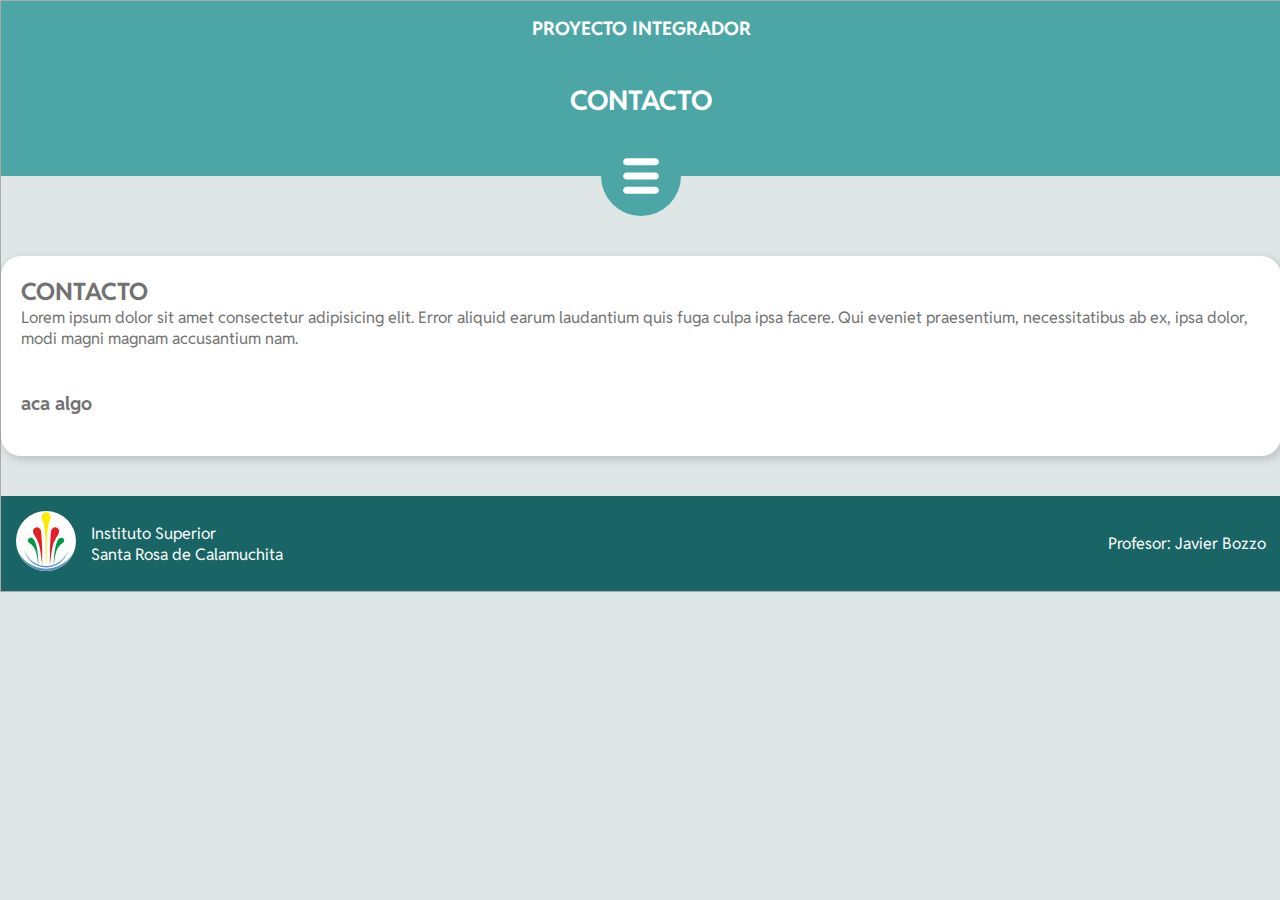
==== contacto.html @ 55784cdd "mover imagenes" ====
<!DOCTYPE html>
<html lang="es">
<head>
    <meta charset="UTF-8">
    <meta http-equiv="X-UA-Compatible" content="IE=edge">
    <meta name="viewport" content="width=device-width, initial-scale=1.0">
    <title>CONTACTO</title>
    <meta name="description" content="primer ejercicio PI">
    <meta name="keywords" content="ejercicio, proyecto integrador">
    <link rel="preconnect" href="https://fonts.googleapis.com">
    <link rel="preconnect" href="https://fonts.gstatic.com" crossorigin>
    <link href="https://fonts.googleapis.com/css2?family=Reddit+Sans:ital,wght@0,200..900;1,200..900&display=swap" rel="stylesheet">
    <link rel="stylesheet" type="" href="./estilosC.css">
    <link rel="shortcut icon" type="image/x-icon" href="./assets/img/issrc_3.svg">
</head>
<body>
    <main>
        <header>
            <h3>PROYECTO INTEGRADOR</h3>
            <h1>CONTACTO</h1>
            <nav>
                <label for="menu" class="menu">
                    <svg fill="#ffffff" viewBox="-6.4 -6.4 44.80 44.80" id="menuIcon" version="1.1" xml:space="preserve" xmlns="http://www.w3.org/2000/svg" xmlns:xlink="http://www.w3.org/1999/xlink" stroke="#ffffff" stroke-width="0.00032">
                        <g id="SVGRepo_bgCarrier" stroke-width="0"></g>
                        <g id="SVGRepo_tracerCarrier" stroke-linecap="round" stroke-linejoin="round" stroke="#CCCCCC" stroke-width="0.064"></g>
                        <g id="SVGRepo_iconCarrier">
                        <path d="M26,16c0,1.104-0.896,2-2,2H8c-1.104,0-2-0.896-2-2s0.896-2,2-2h16C25.104,14,26,14.896,26,16z" id="med"></path>
                        <path d="M26,8c0,1.104-0.896,2-2,2H8c-1.104,0-2-0.896-2-2s0.896-2,2-2h16C25.104,6,26,6.896,26,8z" id="sup"></path>
                        <path d="M26,24c0,1.104-0.896,2-2,2H8c-1.104,0-2-0.896-2-2s0.896-2,2-2h16C25.104,22,26,22.896,26,24z" id="inf"></path>   </g>
                    </svg>
                </label>
                <input class="check" type="checkbox" name="" value="" id="menu">
                <ul class="ul_links">
                    <li class="li_link">
                        <a class="item_menu" href="./index.html">INICIO</a>
                    </li>
                    <li class="li_link">
                        <a class="item_menu" href="./quienes.html">QUIENES SOMOS</a>
                    </li>
                    <li class="li_link">
                        <a class="item_menu" href="./multimedia.html">MULTIMEDIA</a>
                    </li>
                    <li class="li_link">
                        <a class="item_menu" href="./contacto.html">CONTACTO</a>
                    </li>
                </ul>
            </nav>
        </header>
        
        <section id="quienes-somos">
            <article class="art1">
                <h2>CONTACTO</h2>
                <p>Lorem ipsum dolor sit amet consectetur adipisicing elit. Error aliquid earum laudantium quis fuga culpa ipsa facere. Qui eveniet praesentium, necessitatibus ab ex, ipsa dolor, modi magni magnam accusantium nam.</p>
                <br><br>
                <h3>aca algo</h3>
                <br>
            </article>
        </section>
        
        <footer>
            <div class="cajaISSRC">
                <div><img class="logoISSRC" src="./assets/img/issrc.svg" height="60px" alt="logo ISSRC"></div>
                <div><p>Instituto Superior <br> Santa Rosa de Calamuchita</p></div>
            </div>
            <div>
                <p>Profesor: Javier Bozzo</p>
            </div>
        </footer>
        
    </main>
    
    <script src="./script.js"></script>
</body>
</html>
---- estilosC.css ----
* {
    margin: 0;
    padding: 0;
    font-family: "Reddit Sans", sans-serif;
    font-optical-sizing: auto;
}

body {
    background-color: rgb(222, 230, 230);
}   
main {
    width: 100%;
    margin: 0px auto;
    border: 1px solid rgb(170, 170, 170);
}
header {
    padding-top: 15px;
    height: 200px;
    background-color: rgb(77, 166, 166);
    color: white;
    text-align: center;
    display: flex;
    flex-direction: column;
    justify-content: space-between;
}
h1 {
    font-size: 1.7em;
}
nav {
    display: flex;
    margin-top: 15px;
    height: 40px;
    width: 100%;
    background-color: rgb(222, 230, 230);
    border: 0px solid rgb(170, 170, 170);
    flex-wrap: wrap;
    align-content: flex-end;
    position: relative;
}

a {
    text-decoration: none;
}
.li_link {
    transition: all .4s;
    width: 100%;
    padding: 20px;
}
.li_link:hover {
    background-color: rgb(77, 166, 166);    
}
.item_menu {
    font-size: 1.5rem;
    font-weight: bold;
    color: white;
}
ul {
    list-style: none;
}
.ul_links {
    z-index: 7;
    background-color:rgb(25, 100, 100);
    width: 100%;
    position: absolute;
    top: 0px;
    height: calc(100vh + 1px);
    display: flex;
    justify-content: center;
    align-items: center;
    flex-direction: column;
    gap: 3rem;
    height: 0;
    overflow: hidden;
    transition: all .4s;

}
.check {
    display: none;
}
.check:checked + .ul_links {
    height: 42em;
}
.menu {
    display: flex;
    align-items: center;
    justify-content: center;
    margin: auto;
    background-color: rgb(77, 166, 166);
    border-radius: 40px;
    height: 80px;
    width: 80px;
    z-index: 8;
}
.menu:hover {
    display: flex;
    align-items: center;
    justify-content: center;
    border-radius: 40px;
    height: 80px;
    width: 80px;
}
section {
    margin: 20px;
    display: flex;
    flex-wrap: wrap;
    justify-content: center;
    flex-direction: column;
    align-content: center;
}

article {
    width: 100%;
    color: rgb(114, 114, 114);
    box-shadow: 3px 3px 6px 2px rgba(140, 140, 140, 0.3);
    margin: 20px 0;
    padding: 20px;
    background-color: rgb(255, 255, 255);
    border-radius: 20px;
    overflow: hidden;   
    text-overflow: ellipsis;
    transition: all .3s;
}

article:hover {
    color: rgb(114, 114, 114);
    box-shadow: -1px -1px 2px 2px rgba(140, 140, 140, 0.3);
    background-color: rgb(238, 238, 238);
}

#quienes-somos {
    display: flex;
    flex-direction: column;
    gap: 20px;
}

.equipo {
    display: flex;
    flex-wrap: wrap;
    gap: 20px;
    justify-content: center;
}

.integrante {
    flex: 1 1 calc(33% - 40px);
    background-color: rgb(255, 255, 255);
    padding: 15px;
    box-shadow: 2px 2px 5px rgba(140, 140, 140, 0.3);
    border-radius: 10px;
    transition: all .3s;
}

.integrante:hover {
    box-shadow: 2px 2px 10px rgba(140, 140, 140, 0.5);
    background-color: rgb(238, 238, 238);
}

.textoPerfil {
    text-align: center;
    padding: 5px;
}

footer {
    padding: 15px;
    background-color: rgb(25, 100, 100);
    color: white;
    display: flex;
    justify-content: space-between;
    align-items: center;
}

.cajaISSRC {
    display: flex;
    justify-content: space-around;
    align-items: center;
    gap: 15px;
}

#menuIcon {
    transition: all .4s;
}

#menuIcon:hover {
    transform: scale(0.85); 
    transform: rotate(-90deg);
    fill: rgba(255, 255, 255, 0.6);   
}

@media (max-width: 680px) {
    .integrante {
        flex: 1 1 100%;
    }
}
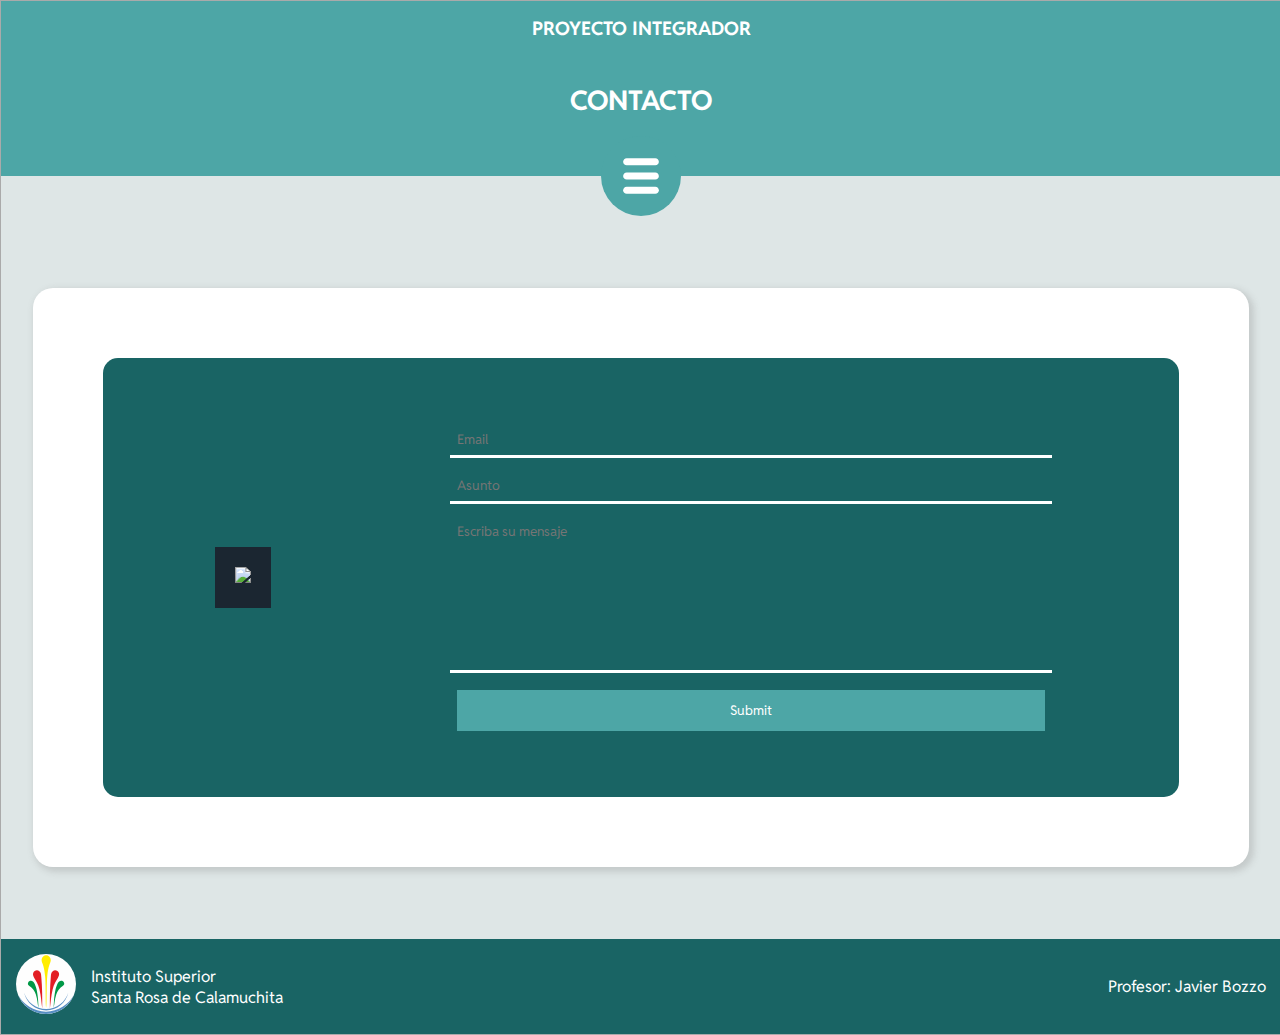
==== commit 3aa91aa5: "scroll" ====
--- a/contacto.html
+++ b/contacto.html
@@ -1,5 +1,6 @@
 <!DOCTYPE html>
 <html lang="es">
+
 <head>
     <meta charset="UTF-8">
     <meta http-equiv="X-UA-Compatible" content="IE=edge">
@@ -11,8 +12,9 @@
     <link rel="preconnect" href="https://fonts.gstatic.com" crossorigin>
     <link href="https://fonts.googleapis.com/css2?family=Reddit+Sans:ital,wght@0,200..900;1,200..900&display=swap" rel="stylesheet">
     <link rel="stylesheet" type="" href="./estilosC.css">
-    <link rel="shortcut icon" type="image/x-icon" href="./assets/img/issrc_3.svg">
+    <link rel="shortcut icon" type="image/x-icon" href="./assets/img/issrc.ico">
 </head>
+
 <body>
     <main>
         <header>
@@ -20,13 +22,23 @@
             <h1>CONTACTO</h1>
             <nav>
                 <label for="menu" class="menu">
-                    <svg fill="#ffffff" viewBox="-6.4 -6.4 44.80 44.80" id="menuIcon" version="1.1" xml:space="preserve" xmlns="http://www.w3.org/2000/svg" xmlns:xlink="http://www.w3.org/1999/xlink" stroke="#ffffff" stroke-width="0.00032">
+                    <svg fill="#ffffff" viewBox="-6.4 -6.4 44.80 44.80" id="menuIcon" version="1.1" xml:space="preserve"
+                        xmlns="http://www.w3.org/2000/svg" xmlns:xlink="http://www.w3.org/1999/xlink" stroke="#ffffff"
+                        stroke-width="0.00032">
                         <g id="SVGRepo_bgCarrier" stroke-width="0"></g>
-                        <g id="SVGRepo_tracerCarrier" stroke-linecap="round" stroke-linejoin="round" stroke="#CCCCCC" stroke-width="0.064"></g>
+                        <g id="SVGRepo_tracerCarrier" stroke-linecap="round" stroke-linejoin="round" stroke="#CCCCCC"
+                            stroke-width="0.064"></g>
                         <g id="SVGRepo_iconCarrier">
-                        <path d="M26,16c0,1.104-0.896,2-2,2H8c-1.104,0-2-0.896-2-2s0.896-2,2-2h16C25.104,14,26,14.896,26,16z" id="med"></path>
-                        <path d="M26,8c0,1.104-0.896,2-2,2H8c-1.104,0-2-0.896-2-2s0.896-2,2-2h16C25.104,6,26,6.896,26,8z" id="sup"></path>
-                        <path d="M26,24c0,1.104-0.896,2-2,2H8c-1.104,0-2-0.896-2-2s0.896-2,2-2h16C25.104,22,26,22.896,26,24z" id="inf"></path>   </g>
+                            <path
+                                d="M26,16c0,1.104-0.896,2-2,2H8c-1.104,0-2-0.896-2-2s0.896-2,2-2h16C25.104,14,26,14.896,26,16z"
+                                id="med"></path>
+                            <path
+                                d="M26,8c0,1.104-0.896,2-2,2H8c-1.104,0-2-0.896-2-2s0.896-2,2-2h16C25.104,6,26,6.896,26,8z"
+                                id="sup"></path>
+                            <path
+                                d="M26,24c0,1.104-0.896,2-2,2H8c-1.104,0-2-0.896-2-2s0.896-2,2-2h16C25.104,22,26,22.896,26,24z"
+                                id="inf"></path>
+                        </g>
                     </svg>
                 </label>
                 <input class="check" type="checkbox" name="" value="" id="menu">
@@ -46,29 +58,51 @@
                 </ul>
             </nav>
         </header>
-        
+
         <section id="quienes-somos">
             <article class="art1">
-                <h2>CONTACTO</h2>
-                <p>Lorem ipsum dolor sit amet consectetur adipisicing elit. Error aliquid earum laudantium quis fuga culpa ipsa facere. Qui eveniet praesentium, necessitatibus ab ex, ipsa dolor, modi magni magnam accusantium nam.</p>
-                <br><br>
-                <h3>aca algo</h3>
-                <br>
+                <div class="flex-container">
+                    <form class="form">
+                        <div class="form__section uno">
+                            <input type="email" class="form__input" placeholder="Email">
+                        </div>
+                        <div class="form__section dos">
+                            <input type="text" class="form__input" placeholder="Asunto">
+                        </div>
+                        <div class="form__section tres">
+                            <textarea class="form__input" placeholder="Escriba su mensaje"></textarea>
+                        </div>
+                        <div class="form__section">
+                            <input type="submit" class="form__input enviar">
+                        </div>
+                    </form>
+                    <div class="form-img">
+                        <div class="img-conteiner">
+                            <div>
+                                <img src="https://cdn-icons-png.flaticon.com/512/95/95645.png">
+                            </div>
+
+                        </div>
+                    </div>
+                </div>
             </article>
         </section>
-        
+
         <footer>
             <div class="cajaISSRC">
                 <div><img class="logoISSRC" src="./assets/img/issrc.svg" height="60px" alt="logo ISSRC"></div>
-                <div><p>Instituto Superior <br> Santa Rosa de Calamuchita</p></div>
+                <div>
+                    <p>Instituto Superior <br> Santa Rosa de Calamuchita</p>
+                </div>
             </div>
             <div>
                 <p>Profesor: Javier Bozzo</p>
             </div>
         </footer>
-        
+
     </main>
-    
+
     <script src="./script.js"></script>
 </body>
+
 </html>--- a/estilosC.css
+++ b/estilosC.css
@@ -100,6 +100,7 @@
     width: 80px;
 }
 section {
+    padding: 2rem;
     margin: 20px;
     display: flex;
     flex-wrap: wrap;
@@ -185,8 +186,100 @@
     fill: rgba(255, 255, 255, 0.6);   
 }
 
+.flex-container {
+	display: flex;
+	align-items: center;
+	flex-wrap: wrap;
+    justify-content: center;
+    background: rgb(25, 100, 100);
+    margin: 50px 50px;
+    padding: 30px;
+    border-radius: 15px;
+}
+
+.form {
+    min-width: 200px;
+	flex: 1;
+	text-align: center;
+	padding: 30px;
+	order: 5;
+}
+.form__input {
+    width: 80%;
+    padding: 7px;
+    margin: 6px 0;
+    border: none;
+    border-bottom: 3px solid rgb(255, 255, 255);
+    background-color: transparent;
+    color: #fff;
+
+}
+.form__input:focus {
+	background: linear-gradient(to bottom, transparent, rgb(77, 166, 166));/*efecto sobre los input tipo pared transparente que se eleva al hacer clic */
+	outline: none;
+	border-bottom: 3px solid #5ad;
+
+}
+.form textarea {
+	min-height: 140px;
+	resize: none;/*para sacar propiedad de expandirse del text area*/
+}
+.form-img {
+    flex: 1;
+    padding: 10px;
+    display: flex;
+    min-width: 150px;
+    max-width: 200px;
+    order: 2;
+}
+.form-img div {
+	padding: 10px;
+	
+}
+.img-conteiner {
+   margin: auto; 
+}
+.img-conteiner div {
+	background-color: #1B2631;
+	/*border-radius: 50%;*/
+	text-align: center;
+	padding: 20px;
+}
+.form-img img {
+	width: 100%;	
+	margin: auto;
+}
+.enviar {
+	background-color: rgb(77, 166, 166);
+	border-bottom: none;
+	padding: 12px;
+}
+.enviar:hover {
+	background-color: rgb(28, 136, 136);
+	border-bottom: none;
+	padding: 12px;
+}
+.enviar:focus {
+	background-color: rgb(77, 166, 166);
+	
+}
+.enviar:active {
+	background: linear-gradient(to bottom, rgb(77, 166, 166), rgb(25, 100, 100));
+}
+
 @media (max-width: 680px) {
     .integrante {
         flex: 1 1 100%;
     }
-}+    .flex-container {
+        display: flex;
+        flex-direction: column;
+        align-items: center;
+        flex-wrap: wrap;
+        justify-content: center;
+        background: rgb(25, 100, 100);
+        margin: 50px 50px;
+        padding: 30px;
+        border-radius: 15px;
+    }
+}
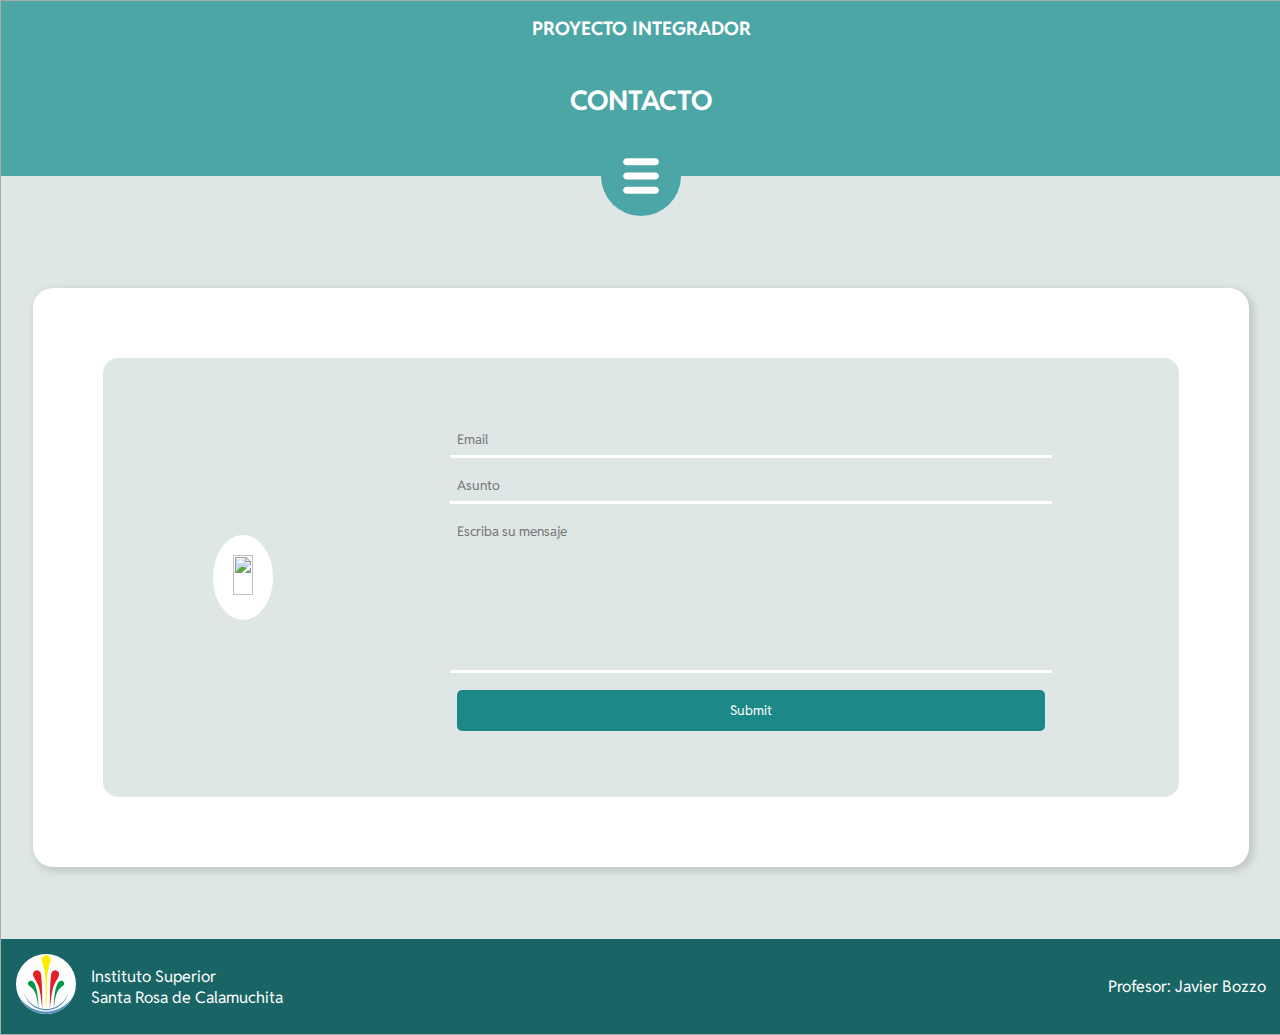
==== commit 1ca01995: "contacto" ====
--- a/contacto.html
+++ b/contacto.html
@@ -79,7 +79,7 @@
                     <div class="form-img">
                         <div class="img-conteiner">
                             <div>
-                                <img src="https://cdn-icons-png.flaticon.com/512/95/95645.png">
+                                <img src="https://cdn-icons-png.flaticon.com/512/95/95645.png" height="40px">
                             </div>
 
                         </div>
--- a/estilosC.css
+++ b/estilosC.css
@@ -3,17 +3,17 @@
     padding: 0;
     font-family: "Reddit Sans", sans-serif;
     font-optical-sizing: auto;
-}
-
-body {
+  }
+  
+  body {
     background-color: rgb(222, 230, 230);
-}   
-main {
+  }   
+  main {
     width: 100%;
     margin: 0px auto;
     border: 1px solid rgb(170, 170, 170);
-}
-header {
+  }
+  header {
     padding-top: 15px;
     height: 200px;
     background-color: rgb(77, 166, 166);
@@ -22,11 +22,11 @@
     display: flex;
     flex-direction: column;
     justify-content: space-between;
-}
-h1 {
+  }
+  h1 {
     font-size: 1.7em;
-}
-nav {
+  }
+  nav {
     display: flex;
     margin-top: 15px;
     height: 40px;
@@ -36,28 +36,28 @@
     flex-wrap: wrap;
     align-content: flex-end;
     position: relative;
-}
-
-a {
+  }
+  
+  a {
     text-decoration: none;
-}
-.li_link {
+  }
+  .li_link {
     transition: all .4s;
     width: 100%;
     padding: 20px;
-}
-.li_link:hover {
+  }
+  .li_link:hover {
     background-color: rgb(77, 166, 166);    
-}
-.item_menu {
+  }
+  .item_menu {
     font-size: 1.5rem;
     font-weight: bold;
     color: white;
-}
-ul {
+  }
+  ul {
     list-style: none;
-}
-.ul_links {
+  }
+  .ul_links {
     z-index: 7;
     background-color:rgb(25, 100, 100);
     width: 100%;
@@ -72,15 +72,15 @@
     height: 0;
     overflow: hidden;
     transition: all .4s;
-
-}
-.check {
+  
+  }
+  .check {
     display: none;
-}
-.check:checked + .ul_links {
+  }
+  .check:checked + .ul_links {
     height: 42em;
-}
-.menu {
+  }
+  .menu {
     display: flex;
     align-items: center;
     justify-content: center;
@@ -90,16 +90,16 @@
     height: 80px;
     width: 80px;
     z-index: 8;
-}
-.menu:hover {
+  }
+  .menu:hover {
     display: flex;
     align-items: center;
     justify-content: center;
     border-radius: 40px;
     height: 80px;
     width: 80px;
-}
-section {
+  }
+  section {
     padding: 2rem;
     margin: 20px;
     display: flex;
@@ -107,9 +107,9 @@
     justify-content: center;
     flex-direction: column;
     align-content: center;
-}
-
-article {
+  }
+  
+  article {
     width: 100%;
     color: rgb(114, 114, 114);
     box-shadow: 3px 3px 6px 2px rgba(140, 140, 140, 0.3);
@@ -120,91 +120,92 @@
     overflow: hidden;   
     text-overflow: ellipsis;
     transition: all .3s;
-}
-
-article:hover {
+  }
+  
+  article:hover {
     color: rgb(114, 114, 114);
     box-shadow: -1px -1px 2px 2px rgba(140, 140, 140, 0.3);
     background-color: rgb(238, 238, 238);
-}
-
-#quienes-somos {
+  }
+  
+  #quienes-somos {
     display: flex;
     flex-direction: column;
     gap: 20px;
-}
-
-.equipo {
+  }
+  
+  .equipo {
     display: flex;
     flex-wrap: wrap;
     gap: 20px;
     justify-content: center;
-}
-
-.integrante {
+  }
+  
+  .integrante {
     flex: 1 1 calc(33% - 40px);
     background-color: rgb(255, 255, 255);
     padding: 15px;
     box-shadow: 2px 2px 5px rgba(140, 140, 140, 0.3);
     border-radius: 10px;
     transition: all .3s;
-}
-
-.integrante:hover {
+  }
+  
+  .integrante:hover {
     box-shadow: 2px 2px 10px rgba(140, 140, 140, 0.5);
     background-color: rgb(238, 238, 238);
-}
-
-.textoPerfil {
+  }
+  
+  .textoPerfil {
     text-align: center;
     padding: 5px;
-}
-
-footer {
+  }
+  
+  footer {
     padding: 15px;
     background-color: rgb(25, 100, 100);
     color: white;
     display: flex;
     justify-content: space-between;
     align-items: center;
-}
-
-.cajaISSRC {
+  }
+  
+  .cajaISSRC {
     display: flex;
     justify-content: space-around;
     align-items: center;
     gap: 15px;
-}
-
-#menuIcon {
+  }
+  
+  #menuIcon {
     transition: all .4s;
-}
-
-#menuIcon:hover {
+  }
+  
+  #menuIcon:hover {
     transform: scale(0.85); 
     transform: rotate(-90deg);
     fill: rgba(255, 255, 255, 0.6);   
-}
-
-.flex-container {
-	display: flex;
-	align-items: center;
-	flex-wrap: wrap;
-    justify-content: center;
-    background: rgb(25, 100, 100);
+  }
+  
+  .flex-container {
+    display: flex;
+    align-items: center;
+    align-content: center;
+    flex-wrap: wrap;
+    justify-content: center;
+    background: rgb(222,230,230);
     margin: 50px 50px;
     padding: 30px;
     border-radius: 15px;
-}
-
-.form {
+  }
+  
+  .form {
     min-width: 200px;
-	flex: 1;
-	text-align: center;
-	padding: 30px;
-	order: 5;
-}
-.form__input {
+    flex: 1;
+    text-align: center;
+    padding: 30px;
+    order: 5;
+  }
+  .form__input {
     width: 80%;
     padding: 7px;
     margin: 6px 0;
@@ -212,74 +213,79 @@
     border-bottom: 3px solid rgb(255, 255, 255);
     background-color: transparent;
     color: #fff;
-
-}
-.form__input:focus {
-	background: linear-gradient(to bottom, transparent, rgb(77, 166, 166));/*efecto sobre los input tipo pared transparente que se eleva al hacer clic */
-	outline: none;
-	border-bottom: 3px solid #5ad;
-
-}
-.form textarea {
-	min-height: 140px;
-	resize: none;/*para sacar propiedad de expandirse del text area*/
-}
-.form-img {
+  }
+  .form__input:focus {
+  background: linear-gradient(to bottom, transparent, rgb(77, 166, 166));/*efecto sobre los input tipo pared transparente que se eleva al hacer clic */
+  outline: none;
+  border-bottom: 3px solid #ffffff;
+  color:white;
+  
+  }
+  .form textarea {
+  min-height: 140px;
+  resize: none;/*para sacar propiedad de expandirse del text area*/
+  }
+  .form-img {
     flex: 1;
     padding: 10px;
     display: flex;
     min-width: 150px;
     max-width: 200px;
     order: 2;
-}
-.form-img div {
-	padding: 10px;
-	
-}
-.img-conteiner {
+  }
+  .form-img div {
+  padding: 10px;
+  
+  }
+  .img-conteiner {
    margin: auto; 
-}
-.img-conteiner div {
-	background-color: #1B2631;
-	/*border-radius: 50%;*/
-	text-align: center;
-	padding: 20px;
-}
-.form-img img {
-	width: 100%;	
-	margin: auto;
-}
-.enviar {
-	background-color: rgb(77, 166, 166);
-	border-bottom: none;
-	padding: 12px;
-}
-.enviar:hover {
-	background-color: rgb(28, 136, 136);
-	border-bottom: none;
-	padding: 12px;
-}
-.enviar:focus {
-	background-color: rgb(77, 166, 166);
-	
-}
-.enviar:active {
-	background: linear-gradient(to bottom, rgb(77, 166, 166), rgb(25, 100, 100));
-}
-
-@media (max-width: 680px) {
+    
+  }
+  .img-conteiner div {
+  background-color: #ffffff;
+  border-radius: 50%;
+  text-align: center;
+  padding: 20px;
+  }
+  .form-img img {
+  width: 100%;	
+  margin: auto;
+  }
+  .enviar {
+  background-color: rgb(28, 136, 136    );
+  border-radius: 5px;
+  border-bottom: none;
+  padding: 12px;
+  }
+  .enviar:hover {
+  background-color: rgb(77, 166, 166);
+  border-bottom: none;
+  padding: 12px;
+  }
+  .enviar:focus {
+  background-color: rgb(77, 166, 166);
+  
+  }
+  .enviar:active {
+  
+  box-shadow: inset 3px 3px 8px 3px rgb(0, 0, 0, 0.3);
+  }
+  
+  @media (max-width: 680px) {
     .integrante {
         flex: 1 1 100%;
+      margin: 5px;
     }
+    
     .flex-container {
         display: flex;
         flex-direction: column;
         align-items: center;
         flex-wrap: wrap;
         justify-content: center;
-        background: rgb(25, 100, 100);
+        background: rgb(222, 230, 230);
         margin: 50px 50px;
         padding: 30px;
         border-radius: 15px;
     }
-}
+  }
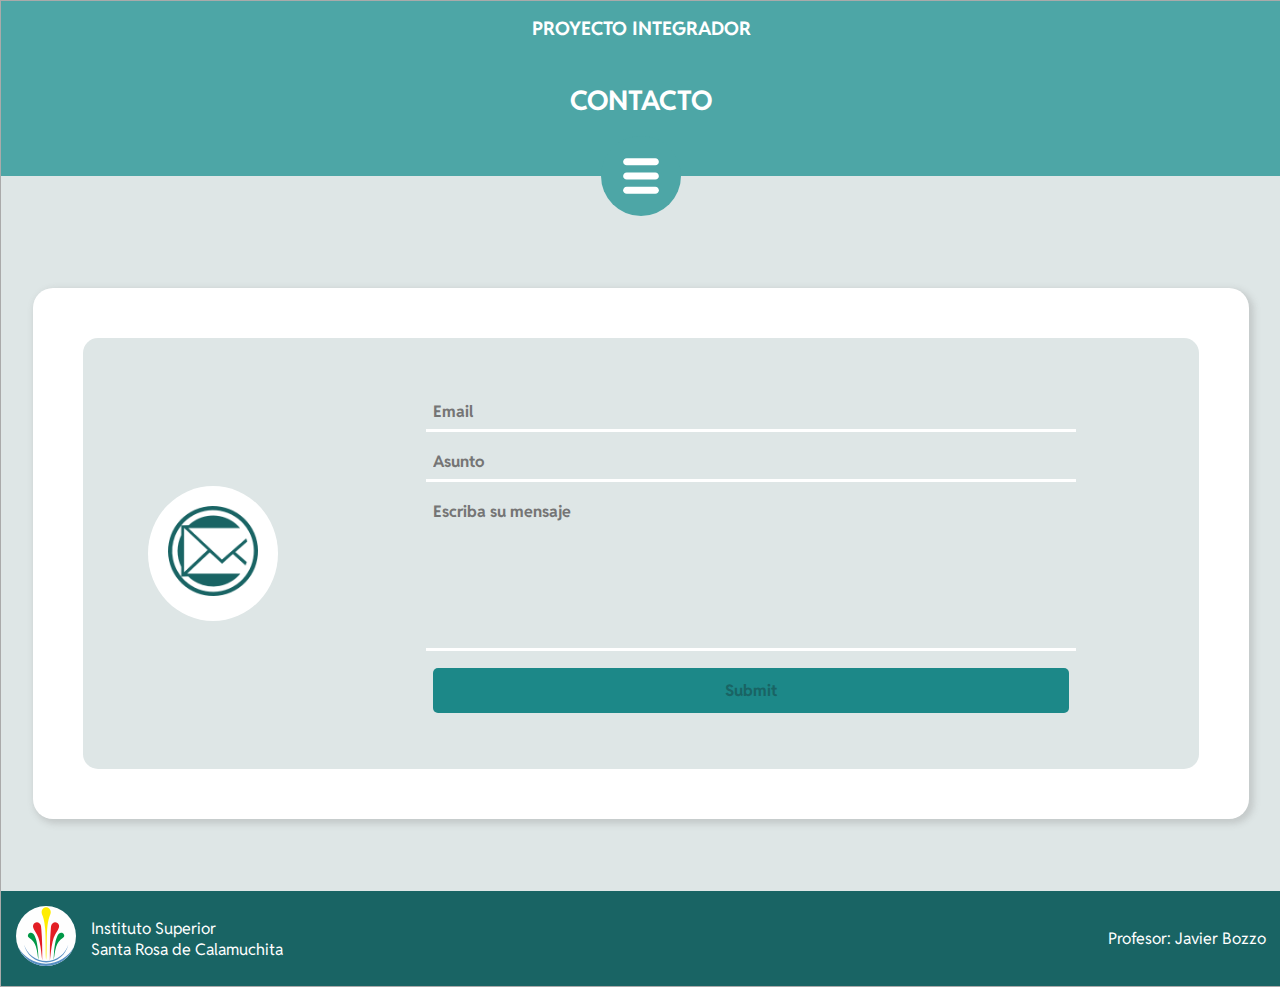
==== commit ad90cacd: "mail" ====
--- a/contacto.html
+++ b/contacto.html
@@ -79,7 +79,7 @@
                     <div class="form-img">
                         <div class="img-conteiner">
                             <div>
-                                <img src="https://cdn-icons-png.flaticon.com/512/95/95645.png" height="40px">
+                                <img src="./assets/img/icon_mail.png" height="90px">
                             </div>
 
                         </div>
--- a/estilosC.css
+++ b/estilosC.css
@@ -193,8 +193,8 @@
     flex-wrap: wrap;
     justify-content: center;
     background: rgb(222,230,230);
-    margin: 50px 50px;
-    padding: 30px;
+    margin: 30px 30px;
+    padding: 20px;
     border-radius: 15px;
   }
   
@@ -212,14 +212,16 @@
     border: none;
     border-bottom: 3px solid rgb(255, 255, 255);
     background-color: transparent;
-    color: #fff;
+    color: rgb(25, 100, 100);
+    font-size: medium;
+    font-weight: 700;
   }
   .form__input:focus {
   background: linear-gradient(to bottom, transparent, rgb(77, 166, 166));/*efecto sobre los input tipo pared transparente que se eleva al hacer clic */
   outline: none;
-  border-bottom: 3px solid #ffffff;
-  color:white;
-  
+  border-radius: 5px;
+  border-bottom: 0px  #ffffff;
+
   }
   .form textarea {
   min-height: 140px;
@@ -284,8 +286,8 @@
         flex-wrap: wrap;
         justify-content: center;
         background: rgb(222, 230, 230);
-        margin: 50px 50px;
-        padding: 30px;
+        margin: 10px 10px;
+        padding: 5px;
         border-radius: 15px;
     }
   }
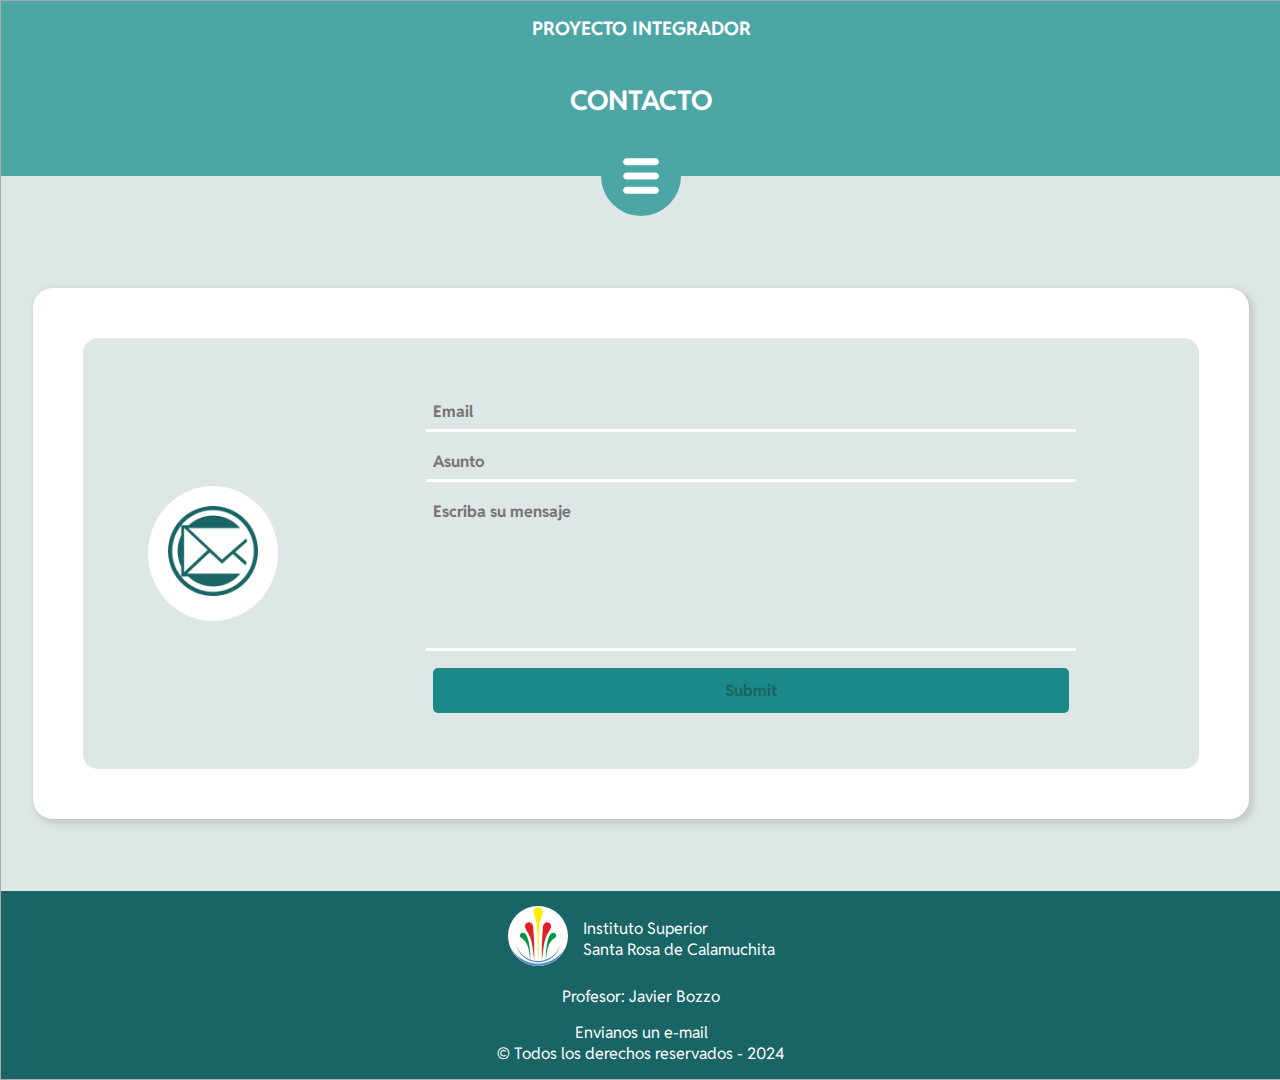
==== commit f797e7a0: "pies" ====
--- a/contacto.html
+++ b/contacto.html
@@ -91,12 +91,14 @@
         <footer>
             <div class="cajaISSRC">
                 <div><img class="logoISSRC" src="./assets/img/issrc.svg" height="60px" alt="logo ISSRC"></div>
-                <div>
-                    <p>Instituto Superior <br> Santa Rosa de Calamuchita</p>
-                </div>
+                <div><p>Instituto Superior <br> Santa Rosa de Calamuchita</p></div>
             </div>
             <div>
                 <p>Profesor: Javier Bozzo</p>
+            </div>
+            <div>
+                <a href="mailto:algo.ritmico.pop@gmail.com" class="mailto">Envianos un e-mail</a>
+                <p>&copy Todos los derechos reservados - 2024</p>
             </div>
         </footer>
 
--- a/estilosC.css
+++ b/estilosC.css
@@ -41,6 +41,14 @@
   a {
     text-decoration: none;
   }
+  .mailto {
+    display: flex;
+    justify-content: center;
+    color: white;
+  }
+  .mailto:hover {
+    color: rgb(77, 166, 166);
+  }  
   .li_link {
     transition: all .4s;
     width: 100%;
@@ -161,30 +169,32 @@
   }
   
   footer {
+    margin-top: auto;
     padding: 15px;
     background-color: rgb(25, 100, 100);
     color: white;
     display: flex;
+    flex-direction: column;
+    gap: 15px;
     justify-content: space-between;
     align-items: center;
-  }
+}
   
   .cajaISSRC {
     display: flex;
     justify-content: space-around;
     align-items: center;
     gap: 15px;
+    
   }
   
   #menuIcon {
-    transition: all .4s;
-  }
-  
-  #menuIcon:hover {
-    transform: scale(0.85); 
-    transform: rotate(-90deg);
+    transition: all .2s;
+}
+#menuIcon:hover {
+    transform: scale(0.75) rotate(180deg);
     fill: rgba(255, 255, 255, 0.6);   
-  }
+}
   
   .flex-container {
     display: flex;
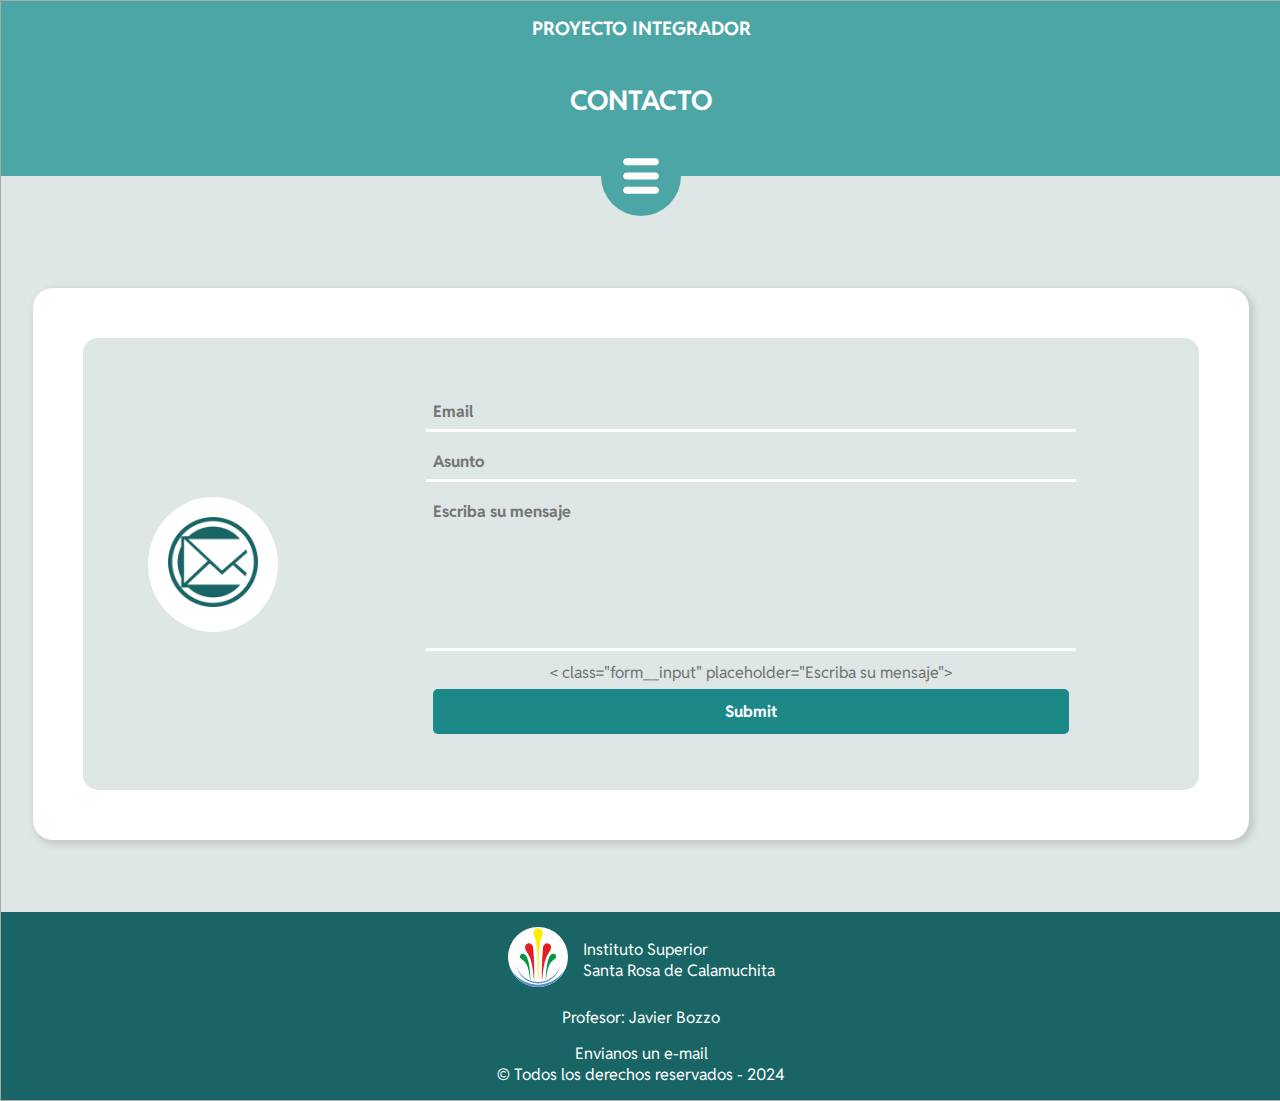
==== commit 31b99548: "95" ====
--- a/contacto.html
+++ b/contacto.html
@@ -72,6 +72,9 @@
                         <div class="form__section tres">
                             <textarea class="form__input" placeholder="Escriba su mensaje"></textarea>
                         </div>
+                        <div class="form__section tres">
+                            <  class="form__input" placeholder="Escriba su mensaje"></>
+                        </div>
                         <div class="form__section">
                             <input type="submit" class="form__input enviar">
                         </div>
--- a/estilosC.css
+++ b/estilosC.css
@@ -268,6 +268,7 @@
   border-radius: 5px;
   border-bottom: none;
   padding: 12px;
+  color: white;
   }
   .enviar:hover {
   background-color: rgb(77, 166, 166);
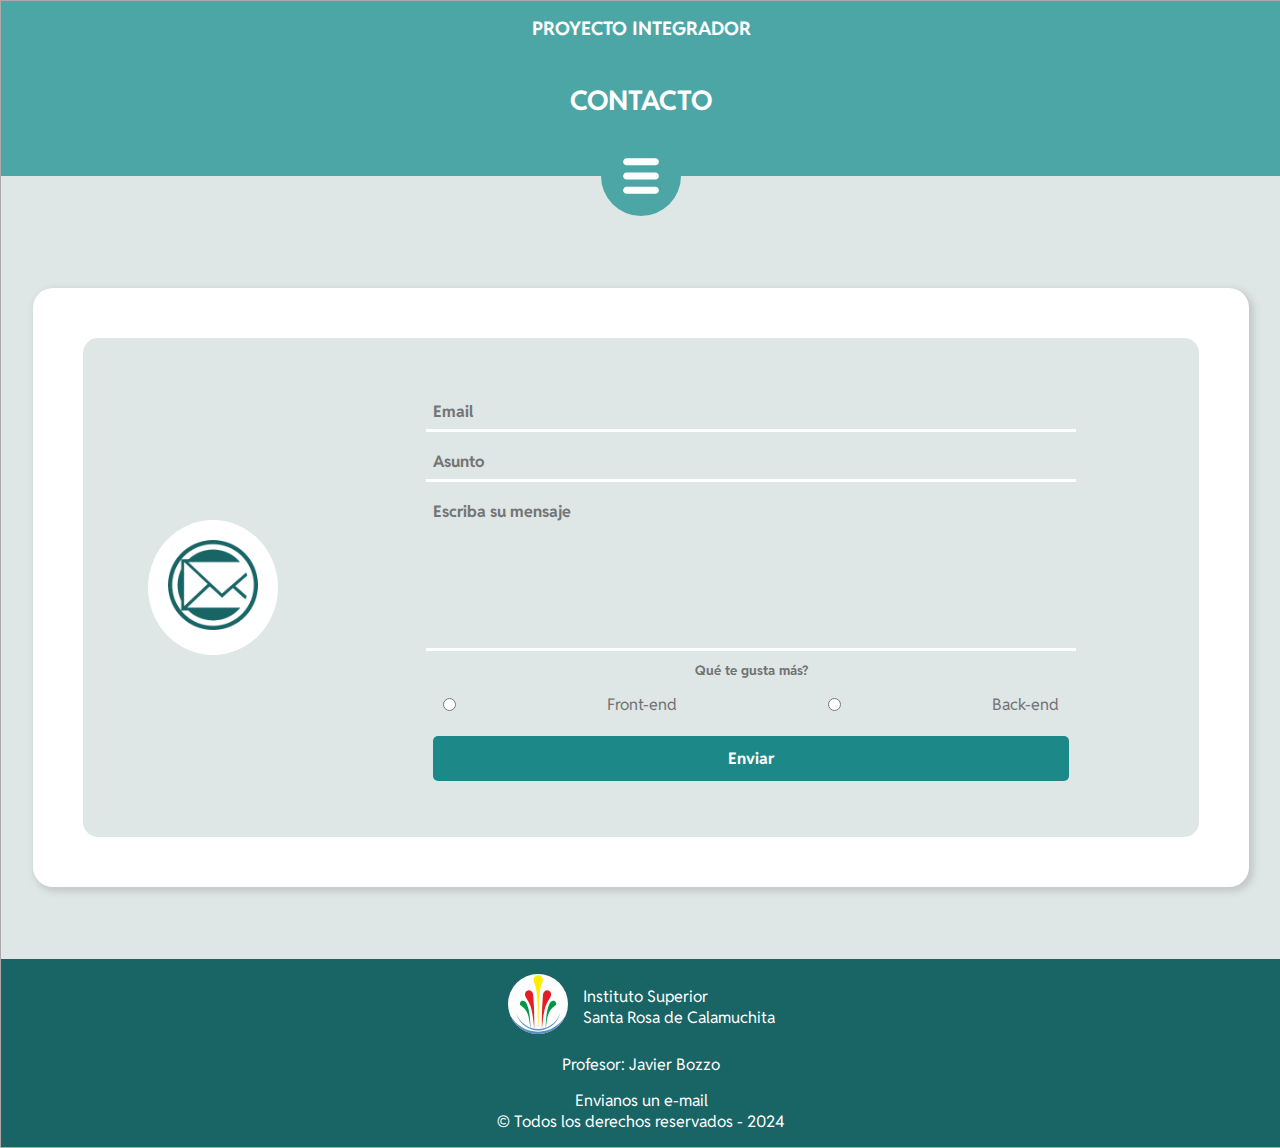
==== commit 7a65ab0a: "final?" ====
--- a/contacto.html
+++ b/contacto.html
@@ -72,11 +72,15 @@
                         <div class="form__section tres">
                             <textarea class="form__input" placeholder="Escriba su mensaje"></textarea>
                         </div>
-                        <div class="form__section tres">
-                            <  class="form__input" placeholder="Escriba su mensaje"></>
+                        <div>
+                            <h5>Qué te gusta más?</h5>
+                        </div>
+                        <div class="form__sectioncuatro">
+                            <input type="radio" name="radio1" value="front"> Front-end
+                            <input type="radio" name="radio1" value="back"> Back-end
                         </div>
                         <div class="form__section">
-                            <input type="submit" class="form__input enviar">
+                            <input type="button" onclick="enviar()" class="form__input enviar" value="Enviar">
                         </div>
                     </form>
                     <div class="form-img">
--- a/estilosC.css
+++ b/estilosC.css
@@ -263,8 +263,15 @@
   width: 100%;	
   margin: auto;
   }
+  .form__sectioncuatro {
+    padding: 15px;
+    display: flex;
+    flex-wrap: wrap;
+    align-items: center;
+    justify-content: space-around;
+  }
   .enviar {
-  background-color: rgb(28, 136, 136    );
+  background-color: rgb(28, 136, 136);
   border-radius: 5px;
   border-bottom: none;
   padding: 12px;
